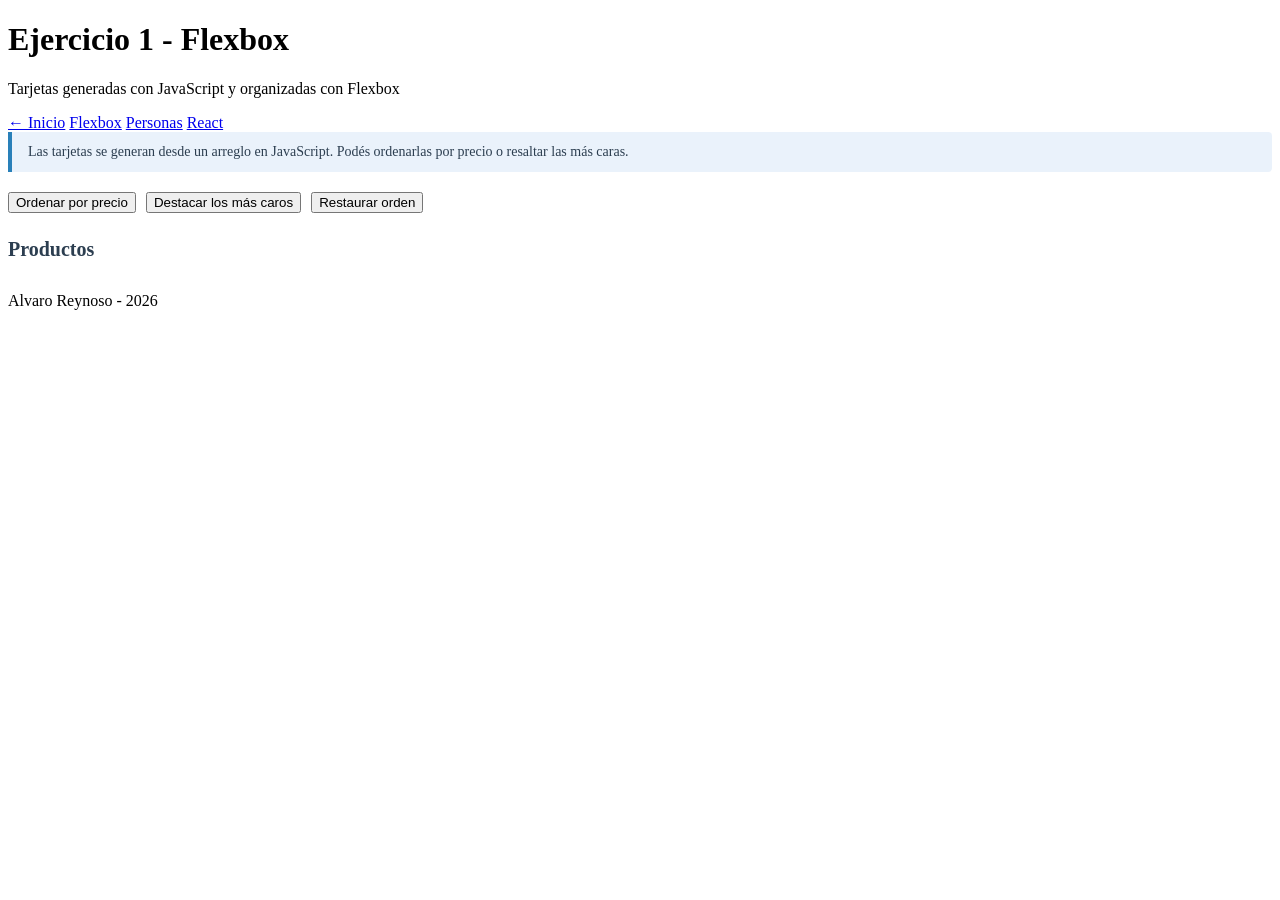
==== flexbox.html @ e8ec918e "flexbox.html: estructura HTML, estilos y arreglo de productos" ====
<!DOCTYPE html>
<html lang="es">
<head>
  <meta charset="UTF-8">
  <meta name="viewport" content="width=device-width, initial-scale=1.0">
  <title>Flexbox - Ejercicio 1</title>
  <link rel="stylesheet" href="styles.css">
  <style>
    .controles {
      display: flex;
      gap: 10px;
      margin-bottom: 25px;
      flex-wrap: wrap;
    }

    .contenedor-tarjetas {
      display: flex;
      flex-wrap: wrap;
      gap: 16px;
      justify-content: flex-start;
    }

    .tarjeta {
      background-color: white;
      border-radius: 8px;
      padding: 20px;
      width: 200px;
      box-shadow: 0 2px 6px rgba(0,0,0,0.1);
      text-align: center;
      transition: transform 0.2s;
    }

    .tarjeta:hover { transform: scale(1.03); }
    .tarjeta .emoji { font-size: 36px; margin-bottom: 10px; }
    .tarjeta h3 { font-size: 16px; margin-bottom: 6px; color: #2c3e50; }
    .tarjeta p { font-size: 13px; color: #666; }
    .tarjeta .precio { font-size: 18px; font-weight: bold; color: #27ae60; margin-top: 10px; }
    .tarjeta.destacada { border: 2px solid #f39c12; background-color: #fffbf0; }

    .titulo-seccion { font-size: 20px; margin-bottom: 15px; color: #2c3e50; }

    .info-box {
      background-color: #eaf2fb;
      border-left: 4px solid #2980b9;
      padding: 12px 16px;
      margin-bottom: 20px;
      border-radius: 0 4px 4px 0;
      font-size: 14px;
      color: #2c3e50;
    }
  </style>
</head>
<body>

  <header>
    <h1>Ejercicio 1 - Flexbox</h1>
    <p>Tarjetas generadas con JavaScript y organizadas con Flexbox</p>
  </header>

  <nav>
    <a href="index.html">← Inicio</a>
    <a href="flexbox.html">Flexbox</a>
    <a href="personas.html">Personas</a>
    <a href="react.html">React</a>
  </nav>

  <main>
    <div class="info-box">
      Las tarjetas se generan desde un arreglo en JavaScript.
      Podés ordenarlas por precio o resaltar las más caras.
    </div>

    <div class="controles">
      <button class="btn-primary" onclick="ordenarPorPrecio()">Ordenar por precio</button>
      <button class="btn-primary" onclick="destacarCaros()">Destacar los más caros</button>
      <button class="btn-primary" onclick="restaurar()">Restaurar orden</button>
    </div>

    <h2 class="titulo-seccion">Productos</h2>
    <div class="contenedor-tarjetas" id="contenedor"></div>
  </main>

  <footer>
    <p>Alvaro Reynoso - 2026</p>
  </footer>

  <script>
    var productos = [
      { nombre: "Teclado",     emoji: "⌨️", precio: 3500,  categoria: "Periférico" },
      { nombre: "Mouse",       emoji: "🖱️", precio: 1800,  categoria: "Periférico" },
      { nombre: "Monitor",     emoji: "🖥️", precio: 45000, categoria: "Pantalla" },
      { nombre: "Auriculares", emoji: "🎧", precio: 8000,  categoria: "Audio" },
      { nombre: "Webcam",      emoji: "📷", precio: 5500,  categoria: "Video" },
      { nombre: "Micrófono",   emoji: "🎙️", precio: 12000, categoria: "Audio" },
      { nombre: "Disco SSD",   emoji: "💾", precio: 22000, categoria: "Almacenamiento" },
      { nombre: "Memoria RAM", emoji: "🧠", precio: 18000, categoria: "Hardware" }
    ];

    .

    mostrarTarjetas(productos);
  </script>

</body>
</html>
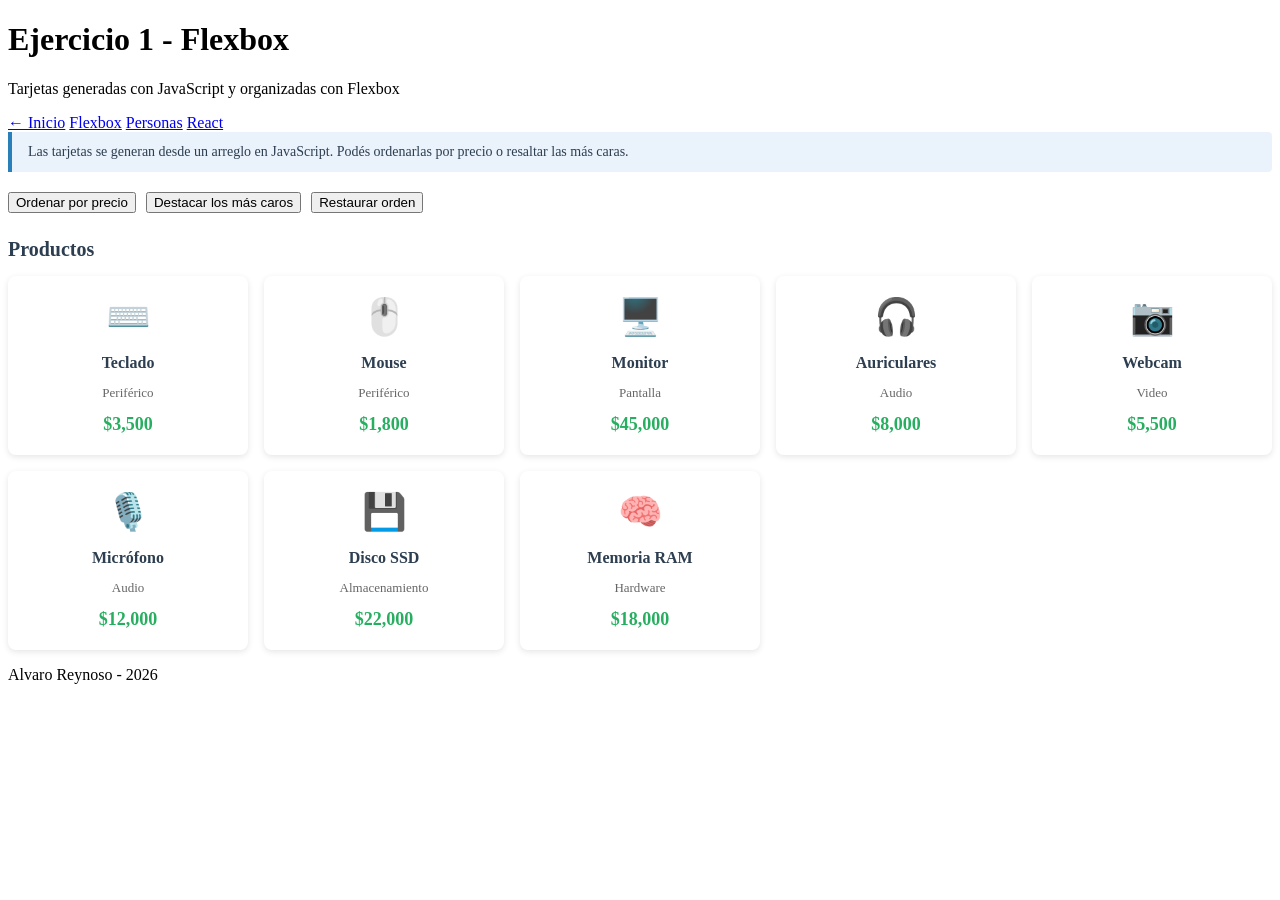
==== commit 7570f738: "flexbox.html: funciones JS para mostrar, ordenar y destacar tarjeta" ====
--- a/flexbox.html
+++ b/flexbox.html
@@ -96,7 +96,56 @@
       { nombre: "Memoria RAM", emoji: "🧠", precio: 18000, categoria: "Hardware" }
     ];
 
-    .
+    function mostrarTarjetas(lista) {
+  var contenedor = document.getElementById("contenedor");
+  contenedor.innerHTML = "";
+
+  for (var i = 0; i < lista.length; i++) {
+    var p = lista[i];
+
+    var tarjeta = document.createElement("div");
+    tarjeta.className = "tarjeta";
+
+    tarjeta.innerHTML =
+      "<div class='emoji'>" + p.emoji + "</div>" +
+      "<h3>" + p.nombre + "</h3>" +
+      "<p>" + p.categoria + "</p>" +
+      "<div class='precio'>$" + p.precio.toLocaleString() + "</div>";
+
+    contenedor.appendChild(tarjeta);
+  }
+}
+
+function ordenarPorPrecio() {
+  var ordenado = productos.slice();
+
+  for (var i = 0; i < ordenado.length; i++) {
+    for (var j = 0; j < ordenado.length - 1 - i; j++) {
+      if (ordenado[j].precio > ordenado[j + 1].precio) {
+        var temp = ordenado[j];
+        ordenado[j] = ordenado[j + 1];
+        ordenado[j + 1] = temp;
+      }
+    }
+  }
+
+  mostrarTarjetas(ordenado);
+}
+
+function destacarCaros() {
+  mostrarTarjetas(productos);
+  var tarjetas = document.querySelectorAll(".tarjeta");
+
+  for (var i = 0; i < productos.length; i++) {
+    if (productos[i].precio > 10000) {
+      tarjetas[i].classList.add("destacada");
+    }
+  }
+}
+
+function restaurar() {
+  mostrarTarjetas(productos);
+}
 
     mostrarTarjetas(productos);
   </script>
